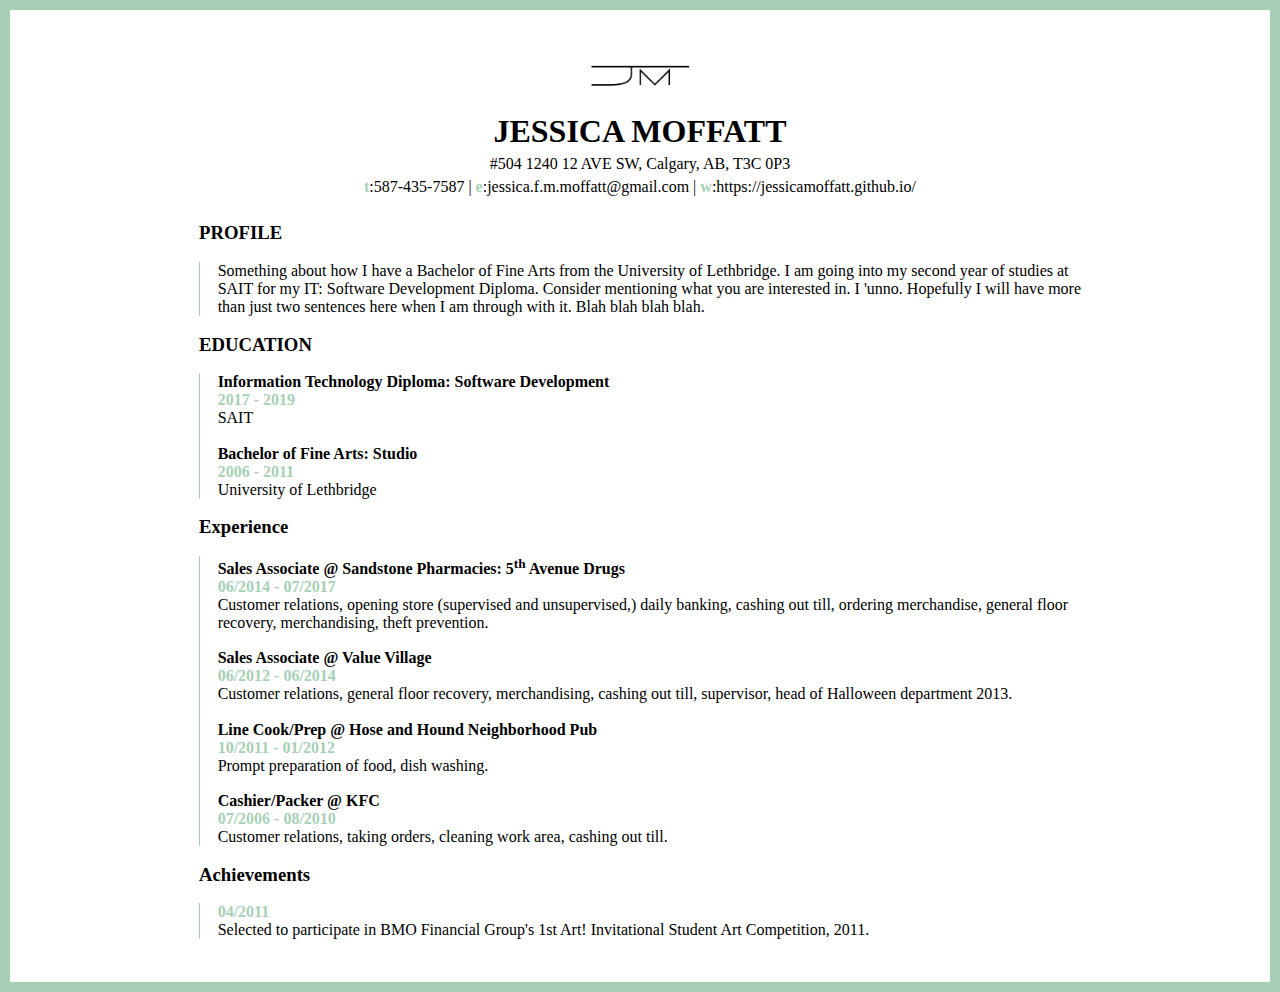
==== index.html @ 5fc66c8b "commit" ====
<!DOCTYPE html>
<html>
<head>
<meta charset="UTF-8">
<title>Jessica Moffatt Resume</title>
<link href="./style.css" rel="stylesheet" type="text/css">
</head>
<body>
<div class="main_container">
<div class="resume">
<div id="logo_container"> 
<img src="./pics/JMLogo.png" alt="logo" id="logo">
</div>

<div id="name">
<h1> JESSICA MOFFATT </h1>
<div id="details">

<p>#504 1240 12 AVE SW, Calgary, AB, T3C 0P3</p>
<p><strong style="color:#a7d0b6">t</strong>:587-435-7587 | 
<strong style="color:#a7d0b6">e</strong>:jessica.f.m.moffatt@gmail.com |
<strong style="color:#a7d0b6">w</strong>:https://jessicamoffatt.github.io/</p>
</div>
</div>

<h3 style="text-align: left"> PROFILE </h3>
<div class="section">
<p>
Something about how I have a Bachelor of Fine Arts from the University of Lethbridge. I am going into my second year of studies at SAIT for my IT: Software Development Diploma.
Consider mentioning what you are interested in. I 'unno. Hopefully I will have more than just two sentences here when I am through with it. Blah blah blah blah.
</p>
</div>
<h3 style="text-align: left"> EDUCATION </h3>
<div class="section">
<div class="subsection">
<p><strong>Information Technology Diploma: Software Development </strong></p>
<p style="color:#a7d0b6"><strong>2017 - 2019</strong></p>
<p> SAIT </p>
</div> <!-- END OF SUBSECTION -->
<div class="subsection">
<p><strong>Bachelor of Fine Arts: Studio </strong></p>
<p style="color:#a7d0b6"><strong>2006 - 2011</strong></p>
<p> University of Lethbridge </p>
</div> <!-- END OF SUBSECTION -->
</div> <!-- END OF SECTION -->
<h3 style="text-align:left">Experience </h3>
<div class="section">
<div class="subsection">
<p><strong>Sales Associate @ Sandstone Pharmacies: 5<sup>th</sup> Avenue Drugs</strong></p>
<p style="color:#a7d0b6"><strong>06/2014 - 07/2017</strong></p>
<p> Customer relations, opening store (supervised and unsupervised,) daily banking, cashing out till, ordering merchandise, general floor recovery, merchandising, theft prevention.</p>
</div> <!-- END OF SUBSECTION -->
<div class="subsection">
<p><strong>Sales Associate @ Value Village</strong></p>
<p style="color:#a7d0b6"><strong>06/2012 - 06/2014</strong></p>
<p> Customer relations, general floor recovery, merchandising, cashing out till, supervisor, head of Halloween department 2013.</p>
</div> <!-- END OF SUBSECTION -->
<div class="subsection">
<p><strong>Line Cook/Prep @ Hose and Hound Neighborhood Pub</strong></p>
<p style="color:#a7d0b6"><strong>10/2011 - 01/2012</strong></p>
<p> Prompt preparation of food, dish washing.</p>
</div> <!-- END OF SUBSECTION -->
<div class="subsection">
<p><strong>Cashier/Packer @ KFC</strong></p>
<p style="color:#a7d0b6"><strong>07/2006 - 08/2010</strong></p>
<p> Customer relations, taking orders, cleaning work area, cashing out till.</p>
</div> <!-- END OF SUBSECTION -->
</div> <!-- END OF SECTION -->
<h3 style="text-align:left">Achievements</h3>
<div class="section">
<div class="subsection">
<p style="color:#a7d0b6"><strong>04/2011</strong></p>
<p>Selected to participate in BMO Financial Group's 1st Art! Invitational Student Art Competition, 2011.</p>
</div> <!-- END OF SUBSECTION -->
</div> <!-- END OF SECTION -->
</div> <!-- END OF RESUME -->
</div>

</body>

</html>
---- style.css ----
*{
	margin:0;
	padding:0;
}


#logo{
	width:100px;
	display:block;
	margin-left:auto;
	margin-right:auto;
}

#logo_container{
	height:50px;
	background-color:white;
	margin-top:6%;
}

#name{

	padding-bottom:3%;
	text-align: center;
}

#details{

}

#details p{
	padding-top:5px;
}

.main_container{
	position:absolute;
	border:10px solid #a7d0b6;
	padding-bottom:2%;
}

.resume{
	margin-left:15%;
	margin-right:15%;
	background-color:white;
}

.section{
	text-align:left;
	border-style: solid;
	border-color: #a7d0b6;
	border-width: 0px 0px 0px 1px;
	margin-top:2%;
	margin-bottom:2%;
	padding-left:2%;
}

.subsection{
	margin-bottom:2%;
}
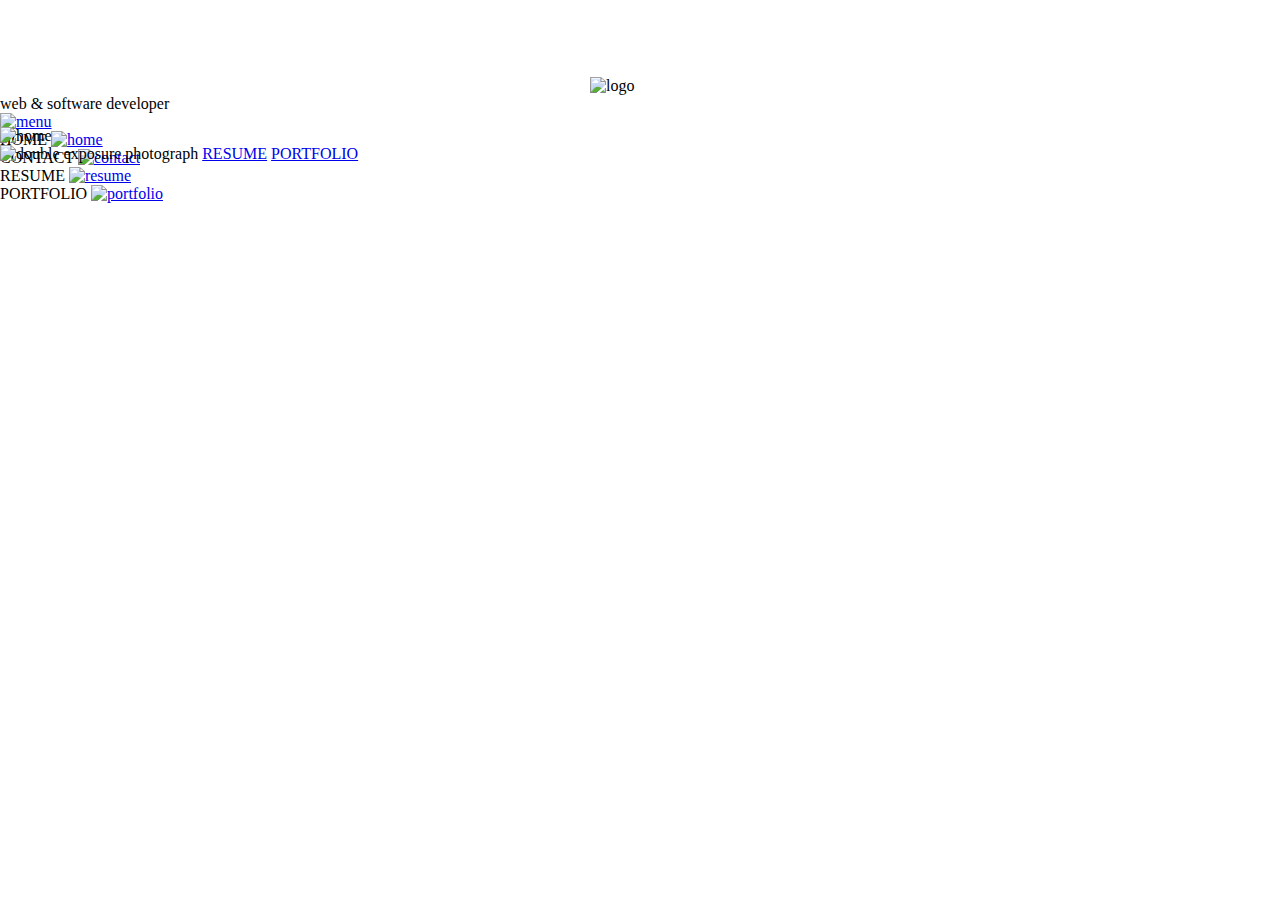
==== commit c8dd1876: "Commit" ====
--- a/index.html
+++ b/index.html
@@ -2,80 +2,46 @@
 <html>
 <head>
 <meta charset="UTF-8">
-<title>Jessica Moffatt Resume</title>
-<link href="./style.css" rel="stylesheet" type="text/css">
+<title>Jessica Moffatt</title>
+<link href="https://fonts.googleapis.com/css?family=Righteous" rel="stylesheet">
+<link href="https://fonts.googleapis.com/css?family=Michroma" rel="stylesheet">
+<link href="style.css" rel="stylesheet" type="text/css">
+<script src="jquery-3.3.1.min.js"></script>
+<script src="script.js"></script>
 </head>
-<body>
-<div class="main_container">
-<div class="resume">
-<div id="logo_container"> 
-<img src="./pics/JMLogo.png" alt="logo" id="logo">
+<header>
+<div id="logo_container">
+<img src="photos/JMLogo.png" alt="logo" id="logo">
+<p id="tagline">web & software developer</p>
+<div class="menu_drop">
+<a href="#"><img src="photos/menu.png" alt="menu" id="menu_img"></a>
+<div id="menu_selection">
+<div class="tooltip">
+<span class="tooltiptext home_text">HOME</span>
+<a href="index.html"><img src="photos/home.png" alt="home" id="home_img" class="link_icon"></a>
 </div>
-
-<div id="name">
-<h1> JESSICA MOFFATT </h1>
-<div id="details">
-
-<p>#504 1240 12 AVE SW, Calgary, AB, T3C 0P3</p>
-<p><strong style="color:#a7d0b6">t</strong>:587-435-7587 | 
-<strong style="color:#a7d0b6">e</strong>:jessica.f.m.moffatt@gmail.com |
-<strong style="color:#a7d0b6">w</strong>:https://jessicamoffatt.github.io/</p>
+<div class="tooltip">
+<span class="tooltiptext contact_text">CONTACT</span>
+<a href="contact/index.html"><img src="photos/mail.png" alt="contact" id="contact_img" class="link_icon"></a>
+</div>
+<div class="tooltip">
+<span class="tooltiptext resume_text">RESUME</span>
+<a href="resume/index.html"><img src="photos/resume.png" alt="resume" id="resume_img" class="link_icon"></a>
+</div>
+<div class="tooltip">
+<span class="tooltiptext portfolio_text">PORTFOLIO</span>
+<a href="portfolio/index.html"><img src="photos/folder.png" alt="portfolio" id="portfolio_img" class="link_icon"></a>
 </div>
 </div>
-
-<h3 style="text-align: left"> PROFILE </h3>
-<div class="section">
-<p>
-Something about how I have a Bachelor of Fine Arts from the University of Lethbridge. I am going into my second year of studies at SAIT for my IT: Software Development Diploma.
-Consider mentioning what you are interested in. I 'unno. Hopefully I will have more than just two sentences here when I am through with it. Blah blah blah blah.
-</p>
 </div>
-<h3 style="text-align: left"> EDUCATION </h3>
-<div class="section">
-<div class="subsection">
-<p><strong>Information Technology Diploma: Software Development </strong></p>
-<p style="color:#a7d0b6"><strong>2017 - 2019</strong></p>
-<p> SAIT </p>
-</div> <!-- END OF SUBSECTION -->
-<div class="subsection">
-<p><strong>Bachelor of Fine Arts: Studio </strong></p>
-<p style="color:#a7d0b6"><strong>2006 - 2011</strong></p>
-<p> University of Lethbridge </p>
-</div> <!-- END OF SUBSECTION -->
-</div> <!-- END OF SECTION -->
-<h3 style="text-align:left">Experience </h3>
-<div class="section">
-<div class="subsection">
-<p><strong>Sales Associate @ Sandstone Pharmacies: 5<sup>th</sup> Avenue Drugs</strong></p>
-<p style="color:#a7d0b6"><strong>06/2014 - 07/2017</strong></p>
-<p> Customer relations, opening store (supervised and unsupervised,) daily banking, cashing out till, ordering merchandise, general floor recovery, merchandising, theft prevention.</p>
-</div> <!-- END OF SUBSECTION -->
-<div class="subsection">
-<p><strong>Sales Associate @ Value Village</strong></p>
-<p style="color:#a7d0b6"><strong>06/2012 - 06/2014</strong></p>
-<p> Customer relations, general floor recovery, merchandising, cashing out till, supervisor, head of Halloween department 2013.</p>
-</div> <!-- END OF SUBSECTION -->
-<div class="subsection">
-<p><strong>Line Cook/Prep @ Hose and Hound Neighborhood Pub</strong></p>
-<p style="color:#a7d0b6"><strong>10/2011 - 01/2012</strong></p>
-<p> Prompt preparation of food, dish washing.</p>
-</div> <!-- END OF SUBSECTION -->
-<div class="subsection">
-<p><strong>Cashier/Packer @ KFC</strong></p>
-<p style="color:#a7d0b6"><strong>07/2006 - 08/2010</strong></p>
-<p> Customer relations, taking orders, cleaning work area, cashing out till.</p>
-</div> <!-- END OF SUBSECTION -->
-</div> <!-- END OF SECTION -->
-<h3 style="text-align:left">Achievements</h3>
-<div class="section">
-<div class="subsection">
-<p style="color:#a7d0b6"><strong>04/2011</strong></p>
-<p>Selected to participate in BMO Financial Group's 1st Art! Invitational Student Art Competition, 2011.</p>
-</div> <!-- END OF SUBSECTION -->
-</div> <!-- END OF SECTION -->
-</div> <!-- END OF RESUME -->
 </div>
-
+<img src="photos/home.png" alt="home" id="current_img">
+</header>
+<body>
+<div id="main_container">
+<img src="photos/main.jpg" alt="double exposure photograph" id="main_img">
+<a href="resume/index.html" id="resume_link">RESUME</a>
+<a href="portfolio.html" id="portfolio_link">PORTFOLIO</a>
+</div>
 </body>
-
 </html>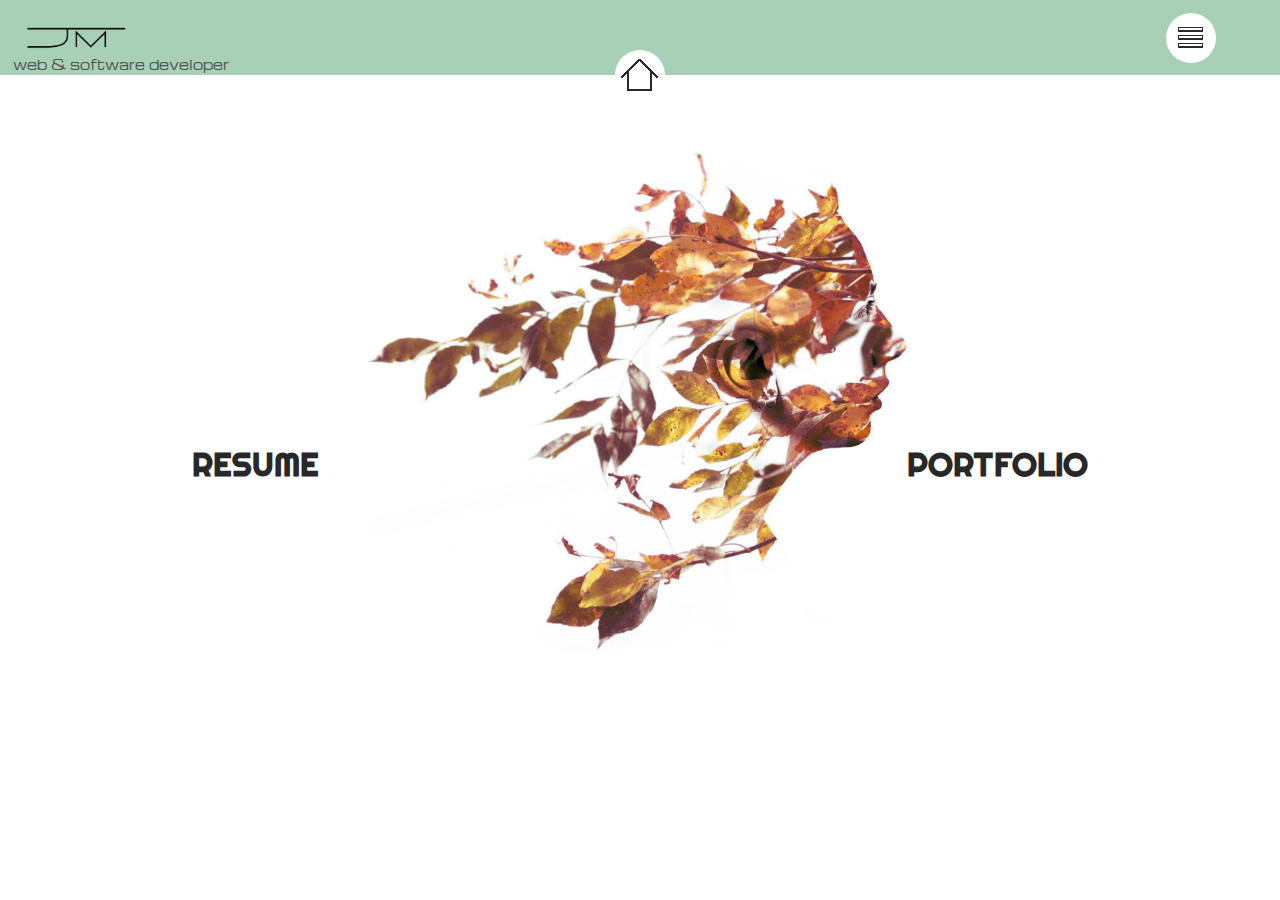
==== commit de174f16: "Portfolio link fixed" ====
--- a/index.html
+++ b/index.html
@@ -41,7 +41,7 @@
 <div id="main_container">
 <img src="photos/main.jpg" alt="double exposure photograph" id="main_img">
 <a href="resume/index.html" id="resume_link">RESUME</a>
-<a href="portfolio.html" id="portfolio_link">PORTFOLIO</a>
+<a href="portfolio/index.html" id="portfolio_link">PORTFOLIO</a>
 </div>
 </body>
 </html>--- a/style.css
+++ b/style.css
@@ -3,56 +3,209 @@
 	padding:0;
 }
 
+html{
+	height:100%;
+	background-color:white;
+	color: #282828;
+}
+
+#logo_container{
+	height:75px;
+	width:100%;
+	position:relative;
+	background-color:#A7D0B6;
+}
 
 #logo{
-	width:100px;
+	max-width: 100px;  
+    width: auto;
+    height: auto;
+    position: absolute;  
+    top: 0;  
+    bottom: 0;  
+	left:2%;
+    margin: auto;
+}
+
+#tagline{
+	font-size:small;
+	color:#525252;
+	position:absolute;
+	bottom:0;
+	margin-left:1%;
+	margin-bottom:2px;
+	font-family: 'Michroma', sans-serif;
+}
+
+.menu_drop{
+	float:right;
+	margin-top:1%;
+	margin-right:5%;
+}
+
+#menu_selection{
+	display:none;
+	position:fixed;
+	right:4.5%;
+	background-color:white;
+	border: 2px solid #A7D0B6;
+	padding: 5px;
+	margin-top:5px;
+	z-index:3;
+}
+
+#menu_selection a{
 	display:block;
-	margin-left:auto;
-	margin-right:auto;
-}
-
-#logo_container{
-	height:50px;
-	background-color:white;
-	margin-top:6%;
-}
-
-#name{
-
-	padding-bottom:3%;
-	text-align: center;
-}
-
-#details{
-
-}
-
-#details p{
-	padding-top:5px;
-}
-
-.main_container{
+}
+
+#menu_img{
+	background-color:white;
+	border-radius:50%;
+}
+
+#current_img{
+	display:block;
+	margin:0 auto;
+	background-color:white;
+	border-radius:50%;
+	position:relative;
+	bottom:25px;
+}
+
+#main_container{
 	position:absolute;
-	border:10px solid #a7d0b6;
-	padding-bottom:2%;
-}
-
-.resume{
-	margin-left:15%;
-	margin-right:15%;
-	background-color:white;
-}
-
-.section{
-	text-align:left;
-	border-style: solid;
-	border-color: #a7d0b6;
-	border-width: 0px 0px 0px 1px;
+	height:80%;
+	width:100%;
+}
+
+#main_img{
+	display: block; 
+	height:500px;
+	margin:0 auto;
 	margin-top:2%;
-	margin-bottom:2%;
-	padding-left:2%;
-}
-
-.subsection{
-	margin-bottom:2%;
-}
+}
+
+#portfolio_link, #resume_link{
+	position:absolute;
+	bottom:50%;
+	font-family: 'Righteous', cursive;
+	font-size: xx-large;
+}
+
+a{
+	text-decoration:none;
+	color: #282828;
+	font-weight:bold;
+	text-shadow:
+		-1px -1px 0 #fff,
+		1px -1px 0 #fff,
+		-1px 1px 0 #fff,
+		1px 1px 0 #fff;
+}
+
+a:hover{
+	color:#F4D55F;
+}
+
+.tooltiptext {
+    visibility: hidden;
+    width: 150px;
+    background-color: #F4D55F;
+    color: white;
+	font-size: x-large;
+	font-family: 'Righteous', cursive;
+	text-shadow:
+		-1px -1px 0 #282828,
+		1px -1px 0 #282828,
+		-1px 1px 0 #282828,
+		1px 1px 0 #282828;
+    text-align: center;
+    border: 2px solid #F4D55F;
+	border-radius:7px;
+    padding: 5px 0;
+    position: absolute;
+    z-index: 4;
+	top:7%;
+    right: 125%;
+    opacity: 0;
+    transition: opacity 0.3s;
+}
+
+.home_text{
+	top:2%;
+}
+
+.contact_text{
+	top:27%;
+}
+
+.resume_text{
+	top:51%;
+}
+
+.portfolio_text{
+	top:75%;
+}
+
+.tooltiptext::after {
+    content: "";
+    position: absolute;
+    top: 50%;
+    left: 100%;
+    margin-right: -5px;
+    border-width: 5px;
+    border-style: solid;
+    border-color: #F4D55F transparent transparent #F4D55F;
+}
+
+.tooltip:hover .tooltiptext {
+    visibility: visible;
+    opacity: 1;
+}
+
+.tooltip:hover .link_icon{
+	background-color:#F4D55F;
+}
+
+@media only screen and (max-width: 600px){
+	#resume_link{
+	left:10%;
+	top:0%;
+	}
+
+	#portfolio_link{
+	right:10%;
+	top:0%;
+	}
+	
+	#main_img{
+		position:relative;
+		top:10%;
+	}
+
+}
+
+
+@media only screen and (min-width: 600px){
+	#resume_link{
+		left:15%;
+	}
+
+	#portfolio_link{
+		right:15%;
+	}
+	
+}
+
+.info_list{
+	margin-left:2%;
+	font-family: 'Michroma', sans-serif;
+}
+
+.info_list p{
+	font-size: large;
+	padding-top:18px;
+}
+
+
+
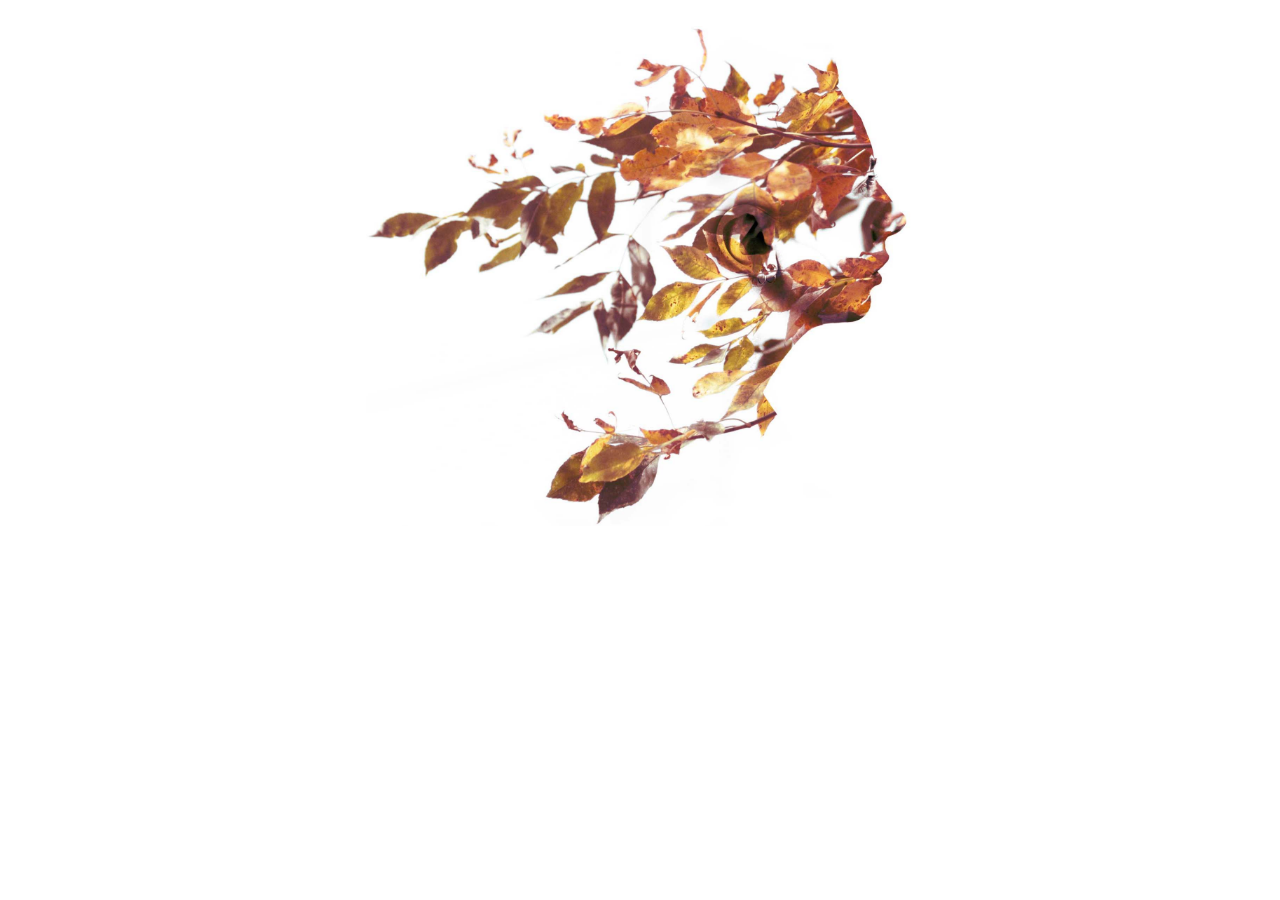
==== commit 566dc264: "google sign in update" ====
--- a/index.html
+++ b/index.html
@@ -2,46 +2,20 @@
 <html>
 <head>
 <meta charset="UTF-8">
+<meta name="google-site-verification" content="d7dObK3-sGV8mh-0ESm9EuKLGC_lZxw65iqY05qPJ3I" />
+<meta name="google-signin-client_id" content="346167065142-2i6ej7oqru7oiaqdf88h6864uf8p1os5.apps.googleusercontent.com">
+<script src="jquery-3.3.1.min.js"></script>
+<script src="script.js"></script>
+<script src="https://apis.google.com/js/platform.js" async defer></script>
 <title>Jessica Moffatt</title>
 <link href="https://fonts.googleapis.com/css?family=Righteous" rel="stylesheet">
 <link href="https://fonts.googleapis.com/css?family=Michroma" rel="stylesheet">
 <link href="style.css" rel="stylesheet" type="text/css">
-<script src="jquery-3.3.1.min.js"></script>
-<script src="script.js"></script>
 </head>
-<header>
-<div id="logo_container">
-<img src="photos/JMLogo.png" alt="logo" id="logo">
-<p id="tagline">web & software developer</p>
-<div class="menu_drop">
-<a href="#"><img src="photos/menu.png" alt="menu" id="menu_img"></a>
-<div id="menu_selection">
-<div class="tooltip">
-<span class="tooltiptext home_text">HOME</span>
-<a href="index.html"><img src="photos/home.png" alt="home" id="home_img" class="link_icon"></a>
-</div>
-<div class="tooltip">
-<span class="tooltiptext contact_text">CONTACT</span>
-<a href="contact/index.html"><img src="photos/mail.png" alt="contact" id="contact_img" class="link_icon"></a>
-</div>
-<div class="tooltip">
-<span class="tooltiptext resume_text">RESUME</span>
-<a href="resume/index.html"><img src="photos/resume.png" alt="resume" id="resume_img" class="link_icon"></a>
-</div>
-<div class="tooltip">
-<span class="tooltiptext portfolio_text">PORTFOLIO</span>
-<a href="portfolio/index.html"><img src="photos/folder.png" alt="portfolio" id="portfolio_img" class="link_icon"></a>
-</div>
-</div>
-</div>
-</div>
-<img src="photos/home.png" alt="home" id="current_img">
-</header>
 <body>
+<div class="g-signin2" data-onsuccess="onSignIn"></div>
 <div id="main_container">
 <img src="photos/main.jpg" alt="double exposure photograph" id="main_img">
-<a href="resume/index.html" id="resume_link">RESUME</a>
-<a href="portfolio/index.html" id="portfolio_link">PORTFOLIO</a>
 </div>
 </body>
 </html>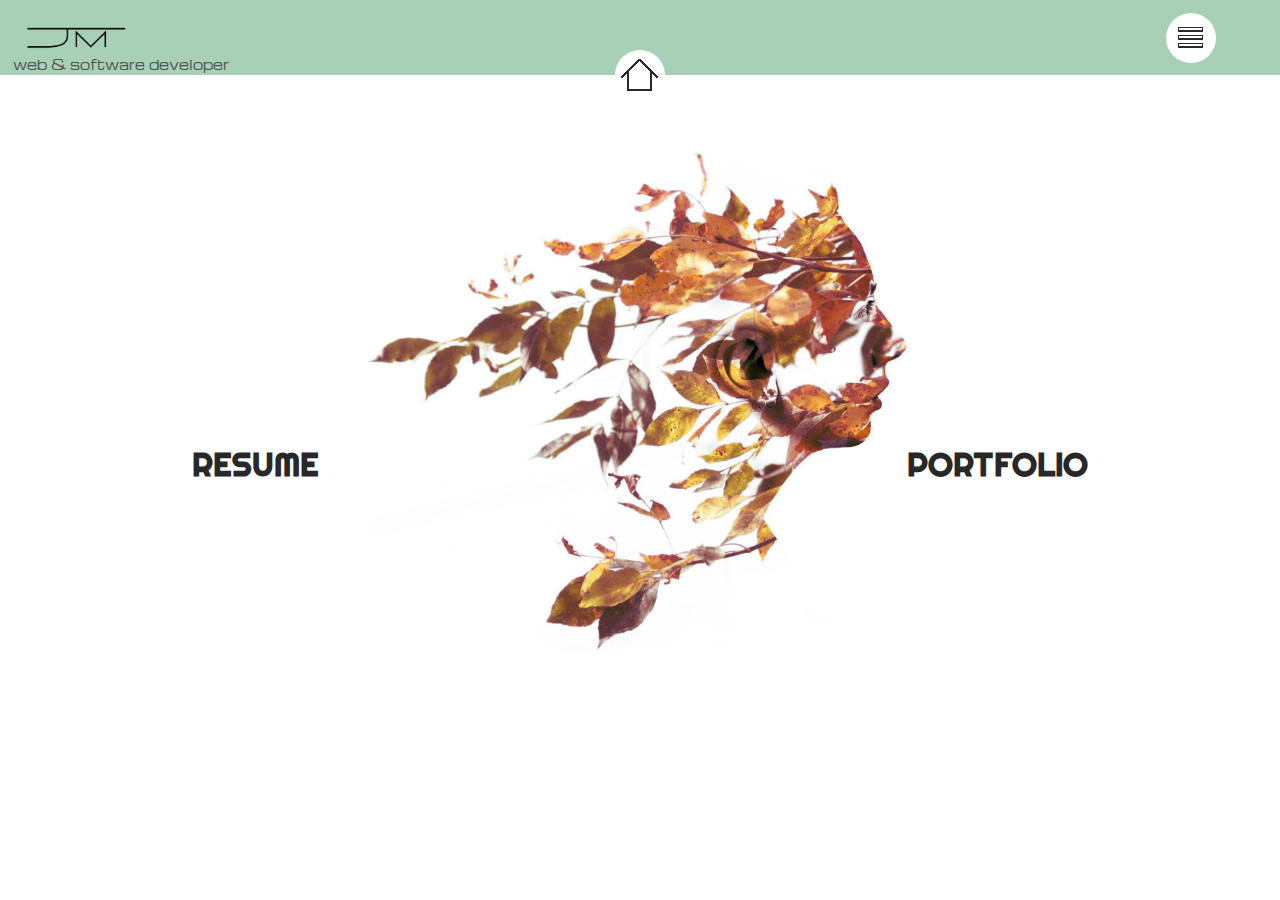
==== commit 41f581eb: "reset to old version" ====
--- a/index.html
+++ b/index.html
@@ -2,20 +2,47 @@
 <html>
 <head>
 <meta charset="UTF-8">
-<meta name="google-site-verification" content="d7dObK3-sGV8mh-0ESm9EuKLGC_lZxw65iqY05qPJ3I" />
-<meta name="google-signin-client_id" content="346167065142-2i6ej7oqru7oiaqdf88h6864uf8p1os5.apps.googleusercontent.com">
 <script src="jquery-3.3.1.min.js"></script>
 <script src="script.js"></script>
-<script src="https://apis.google.com/js/platform.js" async defer></script>
 <title>Jessica Moffatt</title>
 <link href="https://fonts.googleapis.com/css?family=Righteous" rel="stylesheet">
 <link href="https://fonts.googleapis.com/css?family=Michroma" rel="stylesheet">
 <link href="style.css" rel="stylesheet" type="text/css">
 </head>
+<header>
+<div id="logo_container">
+<img src="photos/JMLogo.png" alt="logo" id="logo">
+<p id="tagline">web & software developer</p>
+<div class="menu_drop">
+<a href="#"><img src="photos/menu.png" alt="menu" id="menu_img"></a>
+<div id="menu_selection">
+<div class="tooltip">
+<span class="tooltiptext home_text">HOME</span>
+<a href="index.html"><img src="photos/home.png" alt="home" id="home_img" class="link_icon"></a>
+</div>
+<div class="tooltip">
+<span class="tooltiptext contact_text">CONTACT</span>
+<a href="contact/index.html"><img src="photos/mail.png" alt="contact" id="contact_img" class="link_icon"></a>
+</div>
+<div class="tooltip">
+<span class="tooltiptext resume_text">RESUME</span>
+<a href="resume/index.html"><img src="photos/resume.png" alt="resume" id="resume_img" class="link_icon"></a>
+</div>
+<div class="tooltip">
+<span class="tooltiptext portfolio_text">PORTFOLIO</span>
+<a href="portfolio/index.html"><img src="photos/folder.png" alt="portfolio" id="portfolio_img" class="link_icon"></a>
+</div>
+</div>
+</div>
+</div>
+<img src="photos/home.png" alt="home" id="current_img">
+
+</header>
 <body>
-<div class="g-signin2" data-onsuccess="onSignIn"></div>
 <div id="main_container">
 <img src="photos/main.jpg" alt="double exposure photograph" id="main_img">
+<a href="resume/index.html" id="resume_link">RESUME</a>
+<a href="portfolio/index.html" id="portfolio_link">PORTFOLIO</a>
 </div>
 </body>
 </html>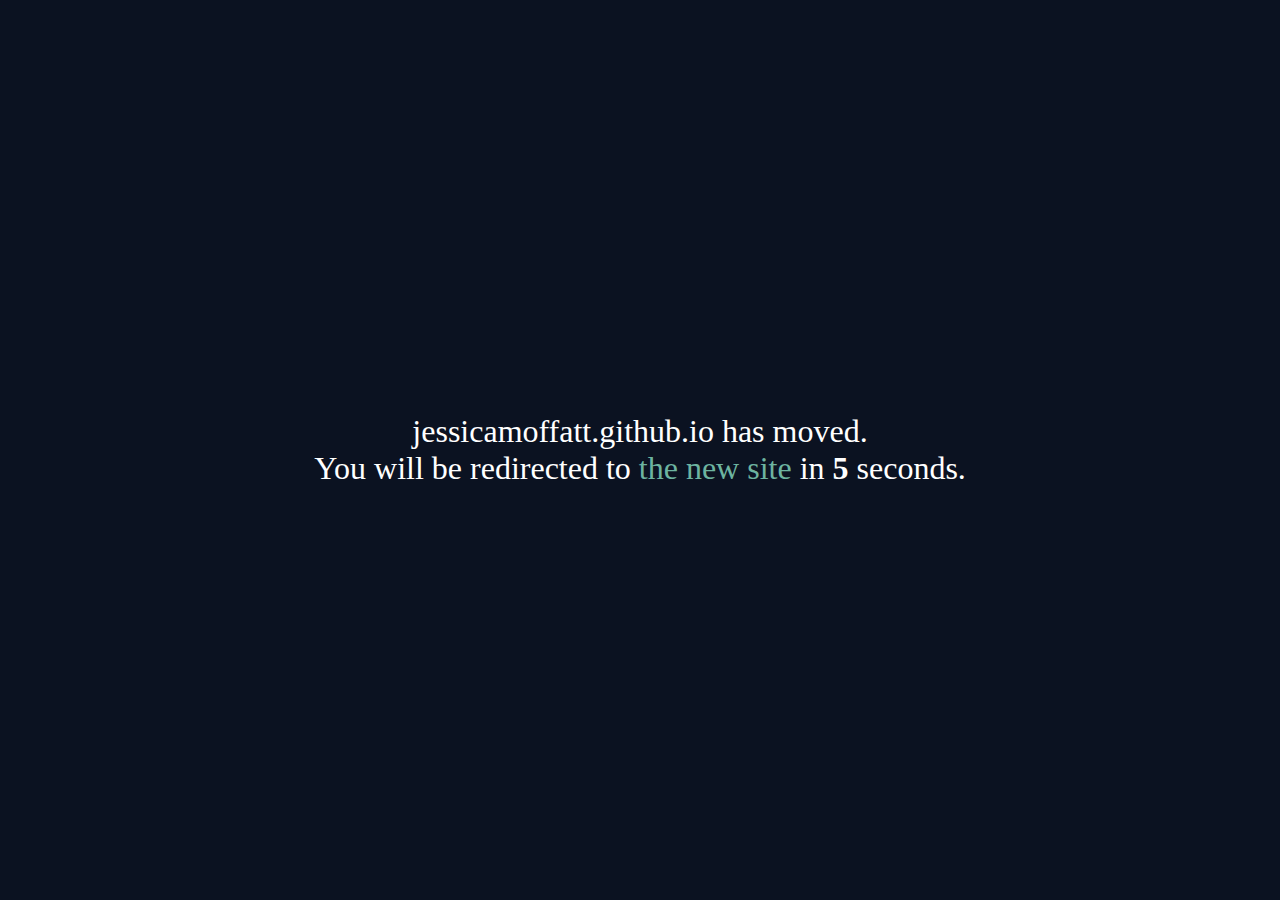
==== commit c7fc7baa: "website revamped" ====
--- a/index.html
+++ b/index.html
@@ -2,47 +2,21 @@
 <html>
 <head>
 <meta charset="UTF-8">
-<script src="jquery-3.3.1.min.js"></script>
+<meta http-equiv="refresh" content="5; url=https://jessicamoffatt.github.io/portfolio/">
 <script src="script.js"></script>
 <title>Jessica Moffatt</title>
-<link href="https://fonts.googleapis.com/css?family=Righteous" rel="stylesheet">
-<link href="https://fonts.googleapis.com/css?family=Michroma" rel="stylesheet">
 <link href="style.css" rel="stylesheet" type="text/css">
 </head>
-<header>
-<div id="logo_container">
-<img src="photos/JMLogo.png" alt="logo" id="logo">
-<p id="tagline">web & software developer</p>
-<div class="menu_drop">
-<a href="#"><img src="photos/menu.png" alt="menu" id="menu_img"></a>
-<div id="menu_selection">
-<div class="tooltip">
-<span class="tooltiptext home_text">HOME</span>
-<a href="index.html"><img src="photos/home.png" alt="home" id="home_img" class="link_icon"></a>
+<body>
+<div class="container">
+<div class="content">
+<p>
+jessicamoffatt.github.io has moved.
+</p>
+<p> You will be redirected to
+<a href="https://jessicamoffatt.github.io/portfolio/">the new site</a> in <span id="count">5</span> seconds.
+</p>
 </div>
-<div class="tooltip">
-<span class="tooltiptext contact_text">CONTACT</span>
-<a href="contact/index.html"><img src="photos/mail.png" alt="contact" id="contact_img" class="link_icon"></a>
-</div>
-<div class="tooltip">
-<span class="tooltiptext resume_text">RESUME</span>
-<a href="resume/index.html"><img src="photos/resume.png" alt="resume" id="resume_img" class="link_icon"></a>
-</div>
-<div class="tooltip">
-<span class="tooltiptext portfolio_text">PORTFOLIO</span>
-<a href="portfolio/index.html"><img src="photos/folder.png" alt="portfolio" id="portfolio_img" class="link_icon"></a>
-</div>
-</div>
-</div>
-</div>
-<img src="photos/home.png" alt="home" id="current_img">
-
-</header>
-<body>
-<div id="main_container">
-<img src="photos/main.jpg" alt="double exposure photograph" id="main_img">
-<a href="resume/index.html" id="resume_link">RESUME</a>
-<a href="portfolio/index.html" id="portfolio_link">PORTFOLIO</a>
 </div>
 </body>
 </html>--- a/style.css
+++ b/style.css
@@ -4,208 +4,34 @@
 }
 
 html{
-	height:100%;
-	background-color:white;
-	color: #282828;
+	color: white;
+	background-color: #0B1221;
 }
 
-#logo_container{
-	height:75px;
-	width:100%;
-	position:relative;
-	background-color:#A7D0B6;
+.container{
+	height:100vh;
 }
 
-#logo{
-	max-width: 100px;  
-    width: auto;
-    height: auto;
-    position: absolute;  
-    top: 0;  
-    bottom: 0;  
-	left:2%;
-    margin: auto;
+.content{
+	text-align:center;
+	position:absolute;
+	width:100vw;
+	top:50%;
+	-ms-transform: translateY(-50%);
+	transform: translateY(-50%);
+	font-size:2rem;
 }
 
-#tagline{
-	font-size:small;
-	color:#525252;
-	position:absolute;
-	bottom:0;
-	margin-left:1%;
-	margin-bottom:2px;
-	font-family: 'Michroma', sans-serif;
-}
-
-.menu_drop{
-	float:right;
-	margin-top:1%;
-	margin-right:5%;
-}
-
-#menu_selection{
-	display:none;
-	position:fixed;
-	right:4.5%;
-	background-color:white;
-	border: 2px solid #A7D0B6;
-	padding: 5px;
-	margin-top:5px;
-	z-index:3;
-}
-
-#menu_selection a{
-	display:block;
-}
-
-#menu_img{
-	background-color:white;
-	border-radius:50%;
-}
-
-#current_img{
-	display:block;
-	margin:0 auto;
-	background-color:white;
-	border-radius:50%;
-	position:relative;
-	bottom:25px;
-}
-
-#main_container{
-	position:absolute;
-	height:80%;
-	width:100%;
-}
-
-#main_img{
-	display: block; 
-	height:500px;
-	margin:0 auto;
-	margin-top:2%;
-}
-
-#portfolio_link, #resume_link{
-	position:absolute;
-	bottom:50%;
-	font-family: 'Righteous', cursive;
-	font-size: xx-large;
+#count{
+	font-weight:bold;
 }
 
 a{
+	color:#6DB4A0;
 	text-decoration:none;
-	color: #282828;
-	font-weight:bold;
-	text-shadow:
-		-1px -1px 0 #fff,
-		1px -1px 0 #fff,
-		-1px 1px 0 #fff,
-		1px 1px 0 #fff;
 }
 
-a:hover{
-	color:#F4D55F;
+a:visited{
+	color:#E83535;
 }
 
-.tooltiptext {
-    visibility: hidden;
-    width: 150px;
-    background-color: #F4D55F;
-    color: white;
-	font-size: x-large;
-	font-family: 'Righteous', cursive;
-	text-shadow:
-		-1px -1px 0 #282828,
-		1px -1px 0 #282828,
-		-1px 1px 0 #282828,
-		1px 1px 0 #282828;
-    text-align: center;
-    border: 2px solid #F4D55F;
-	border-radius:7px;
-    padding: 5px 0;
-    position: absolute;
-    z-index: 4;
-	top:7%;
-    right: 125%;
-    opacity: 0;
-    transition: opacity 0.3s;
-}
-
-.home_text{
-	top:2%;
-}
-
-.contact_text{
-	top:27%;
-}
-
-.resume_text{
-	top:51%;
-}
-
-.portfolio_text{
-	top:75%;
-}
-
-.tooltiptext::after {
-    content: "";
-    position: absolute;
-    top: 50%;
-    left: 100%;
-    margin-right: -5px;
-    border-width: 5px;
-    border-style: solid;
-    border-color: #F4D55F transparent transparent #F4D55F;
-}
-
-.tooltip:hover .tooltiptext {
-    visibility: visible;
-    opacity: 1;
-}
-
-.tooltip:hover .link_icon{
-	background-color:#F4D55F;
-}
-
-@media only screen and (max-width: 600px){
-	#resume_link{
-	left:10%;
-	top:0%;
-	}
-
-	#portfolio_link{
-	right:10%;
-	top:0%;
-	}
-	
-	#main_img{
-		position:relative;
-		top:10%;
-	}
-
-}
-
-
-@media only screen and (min-width: 600px){
-	#resume_link{
-		left:15%;
-	}
-
-	#portfolio_link{
-		right:15%;
-	}
-	
-}
-
-.info_list{
-	margin-left:2%;
-	font-family: 'Michroma', sans-serif;
-}
-
-.info_list p{
-	font-size: large;
-	padding-top:18px;
-}
-
-
-
